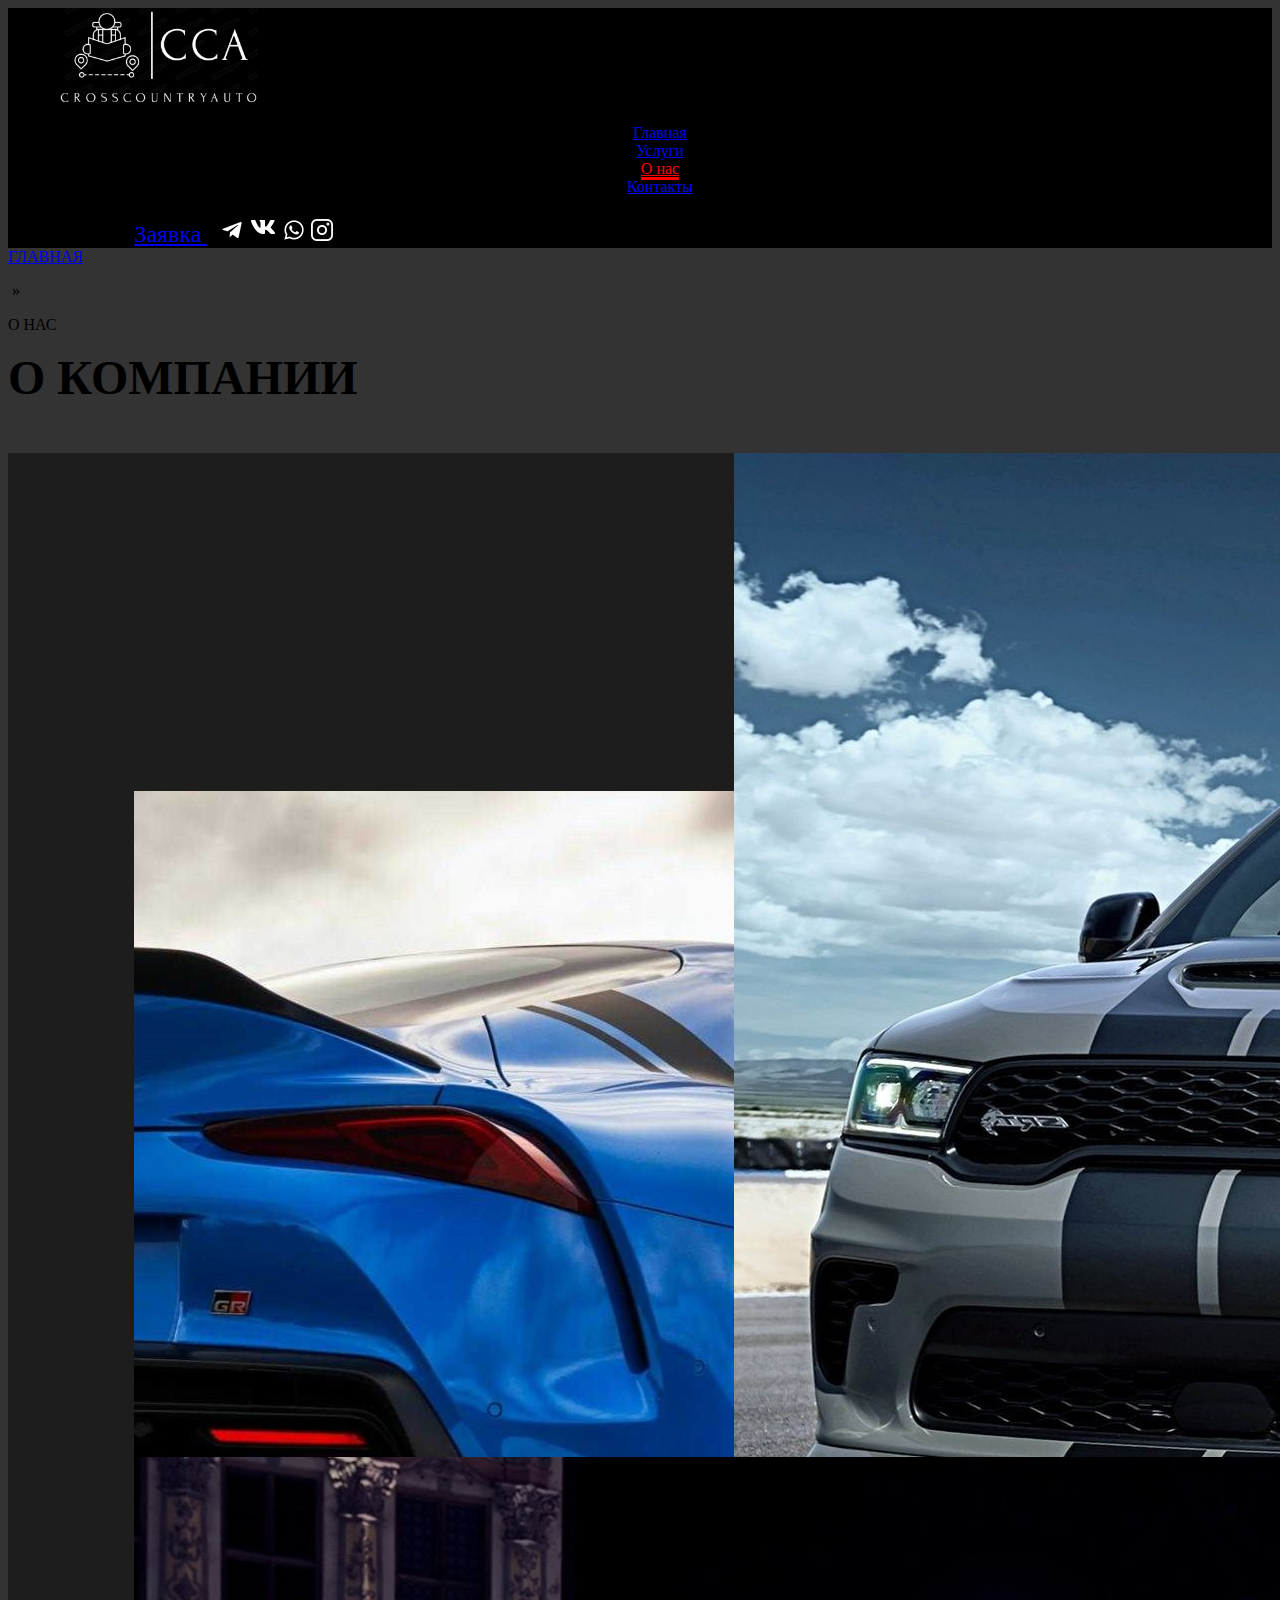
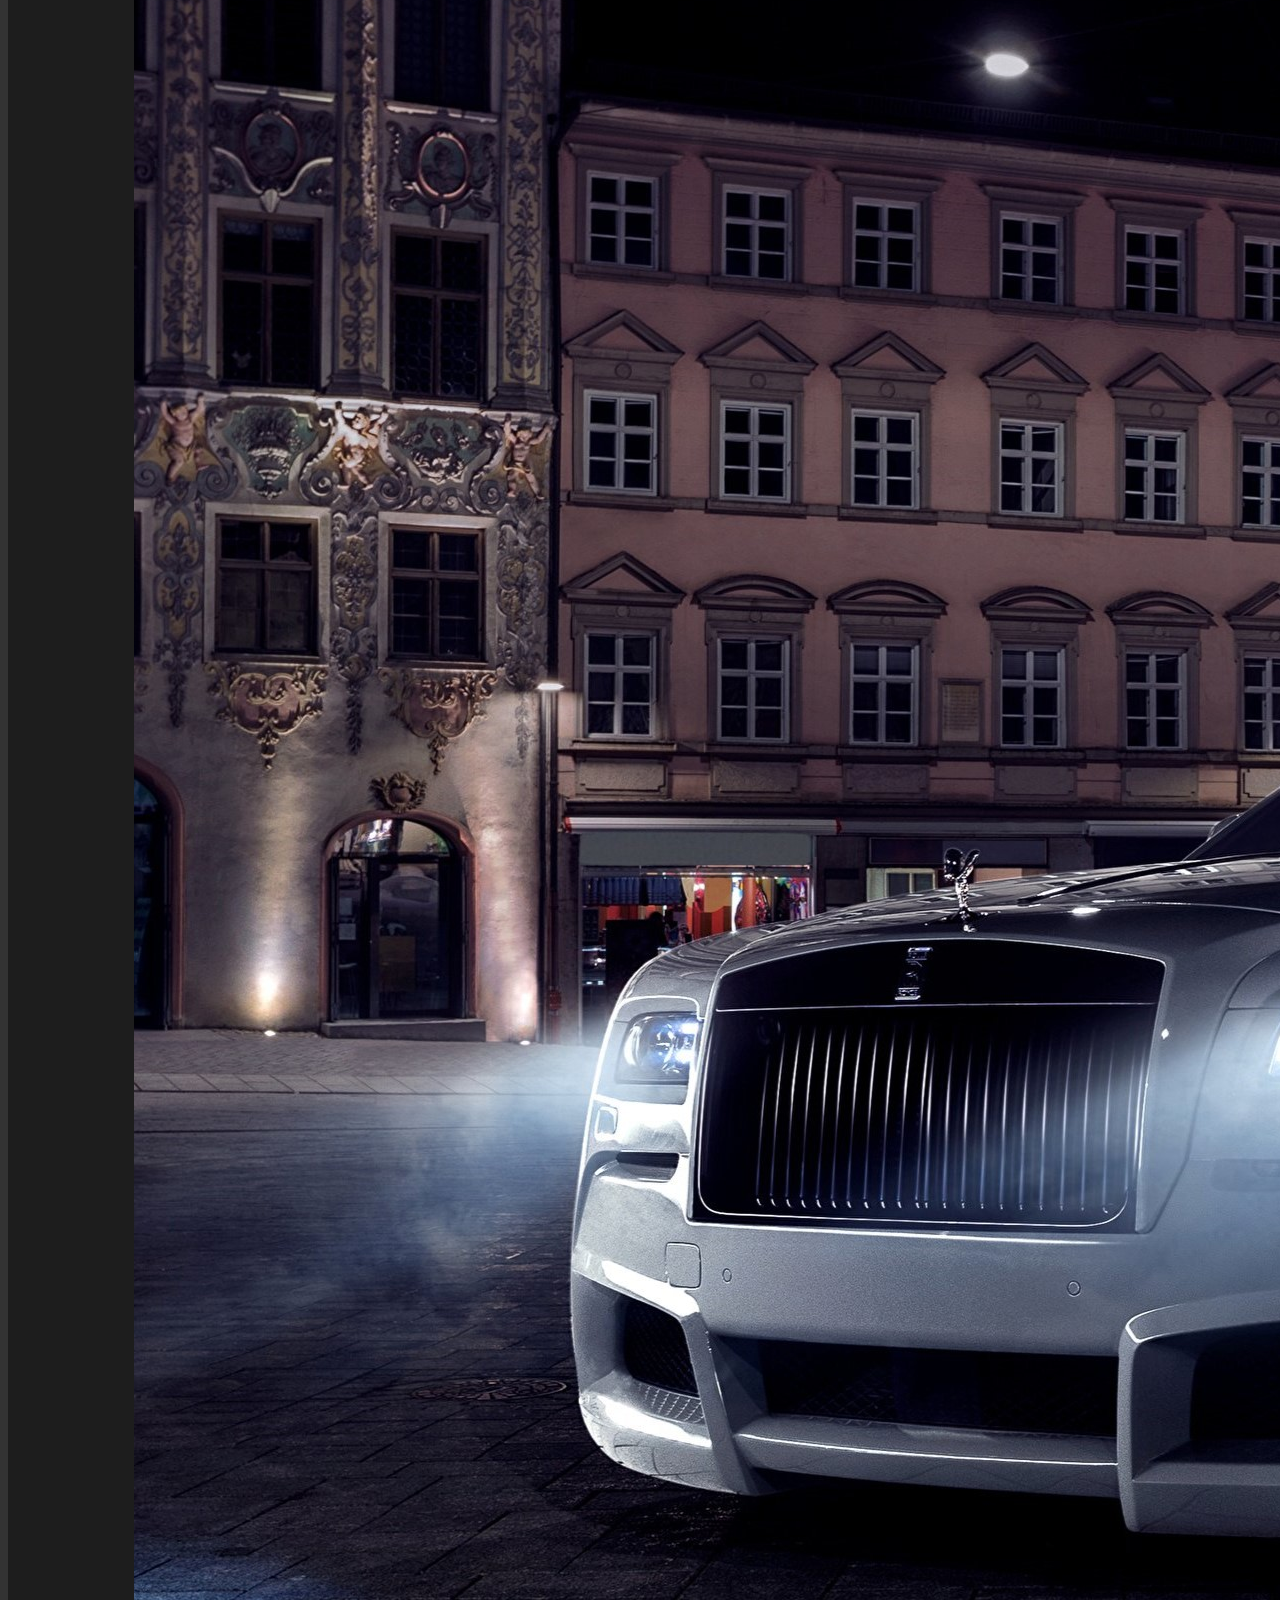
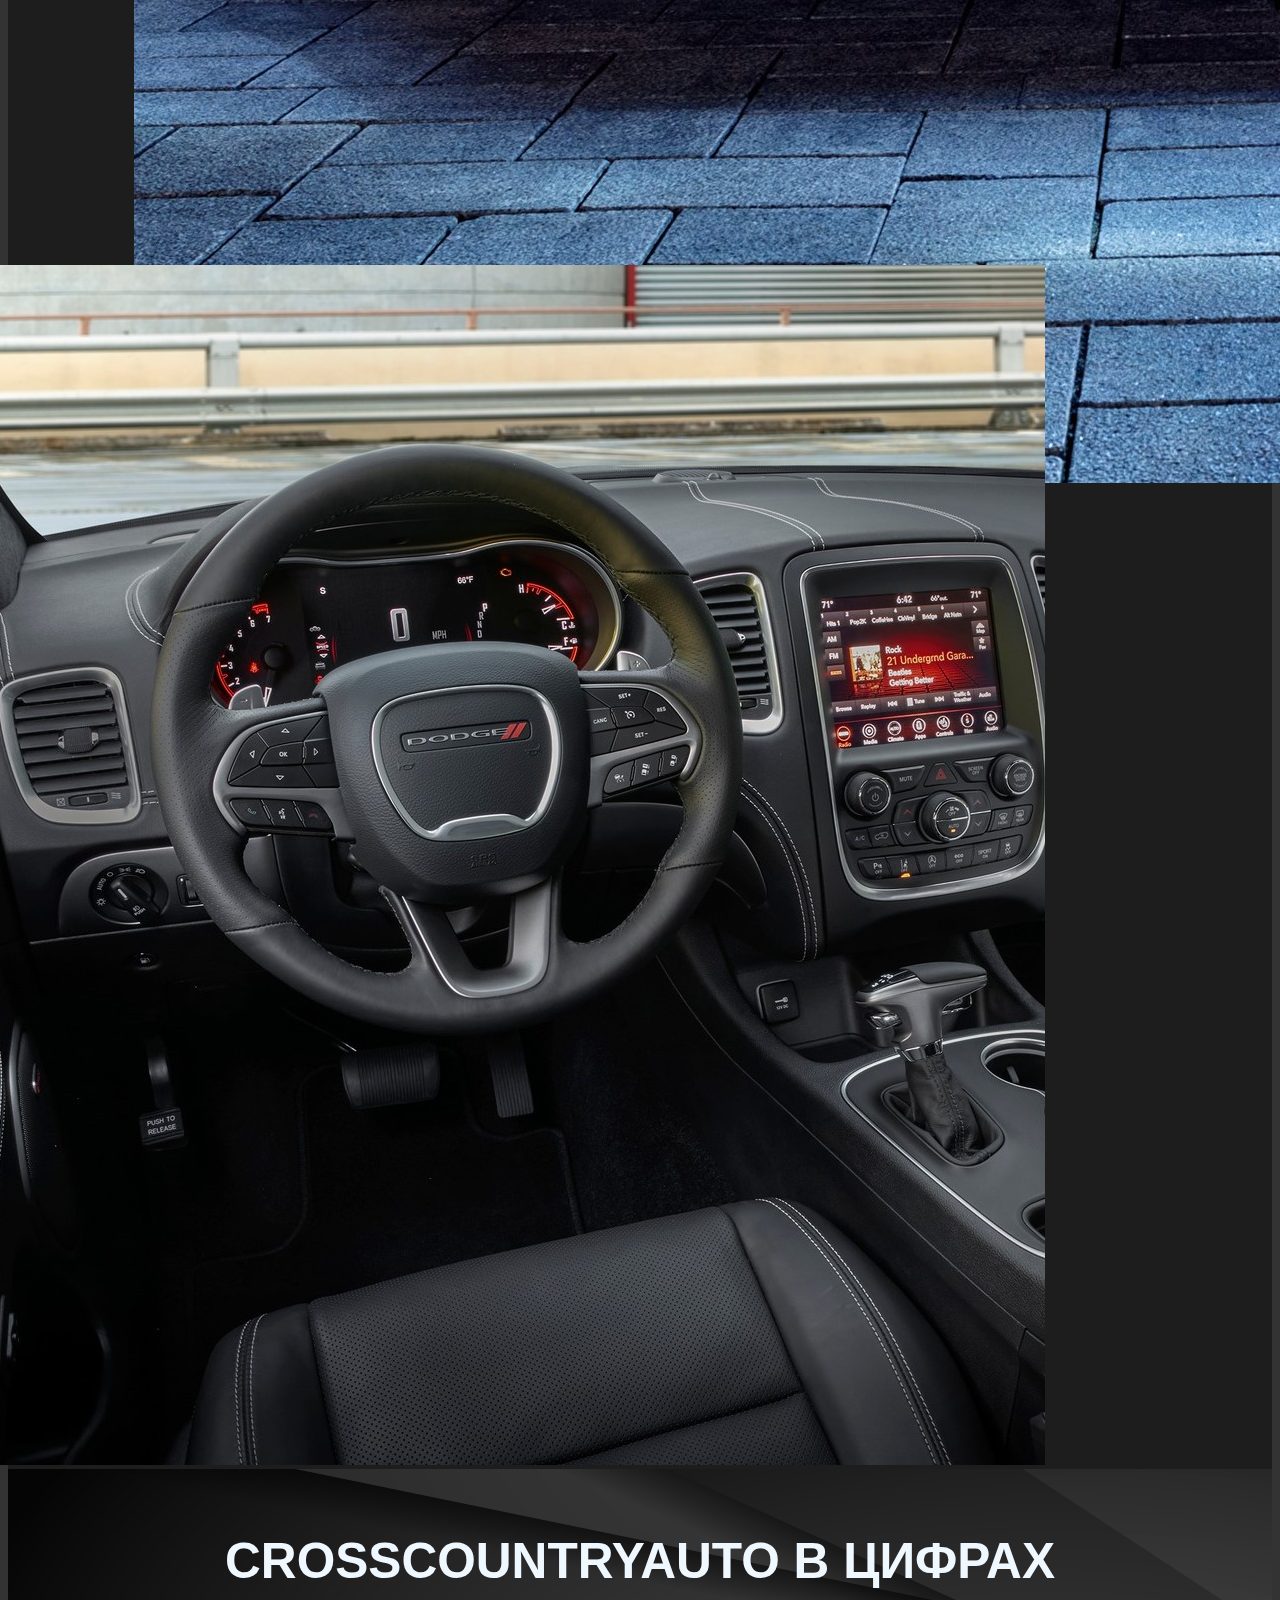
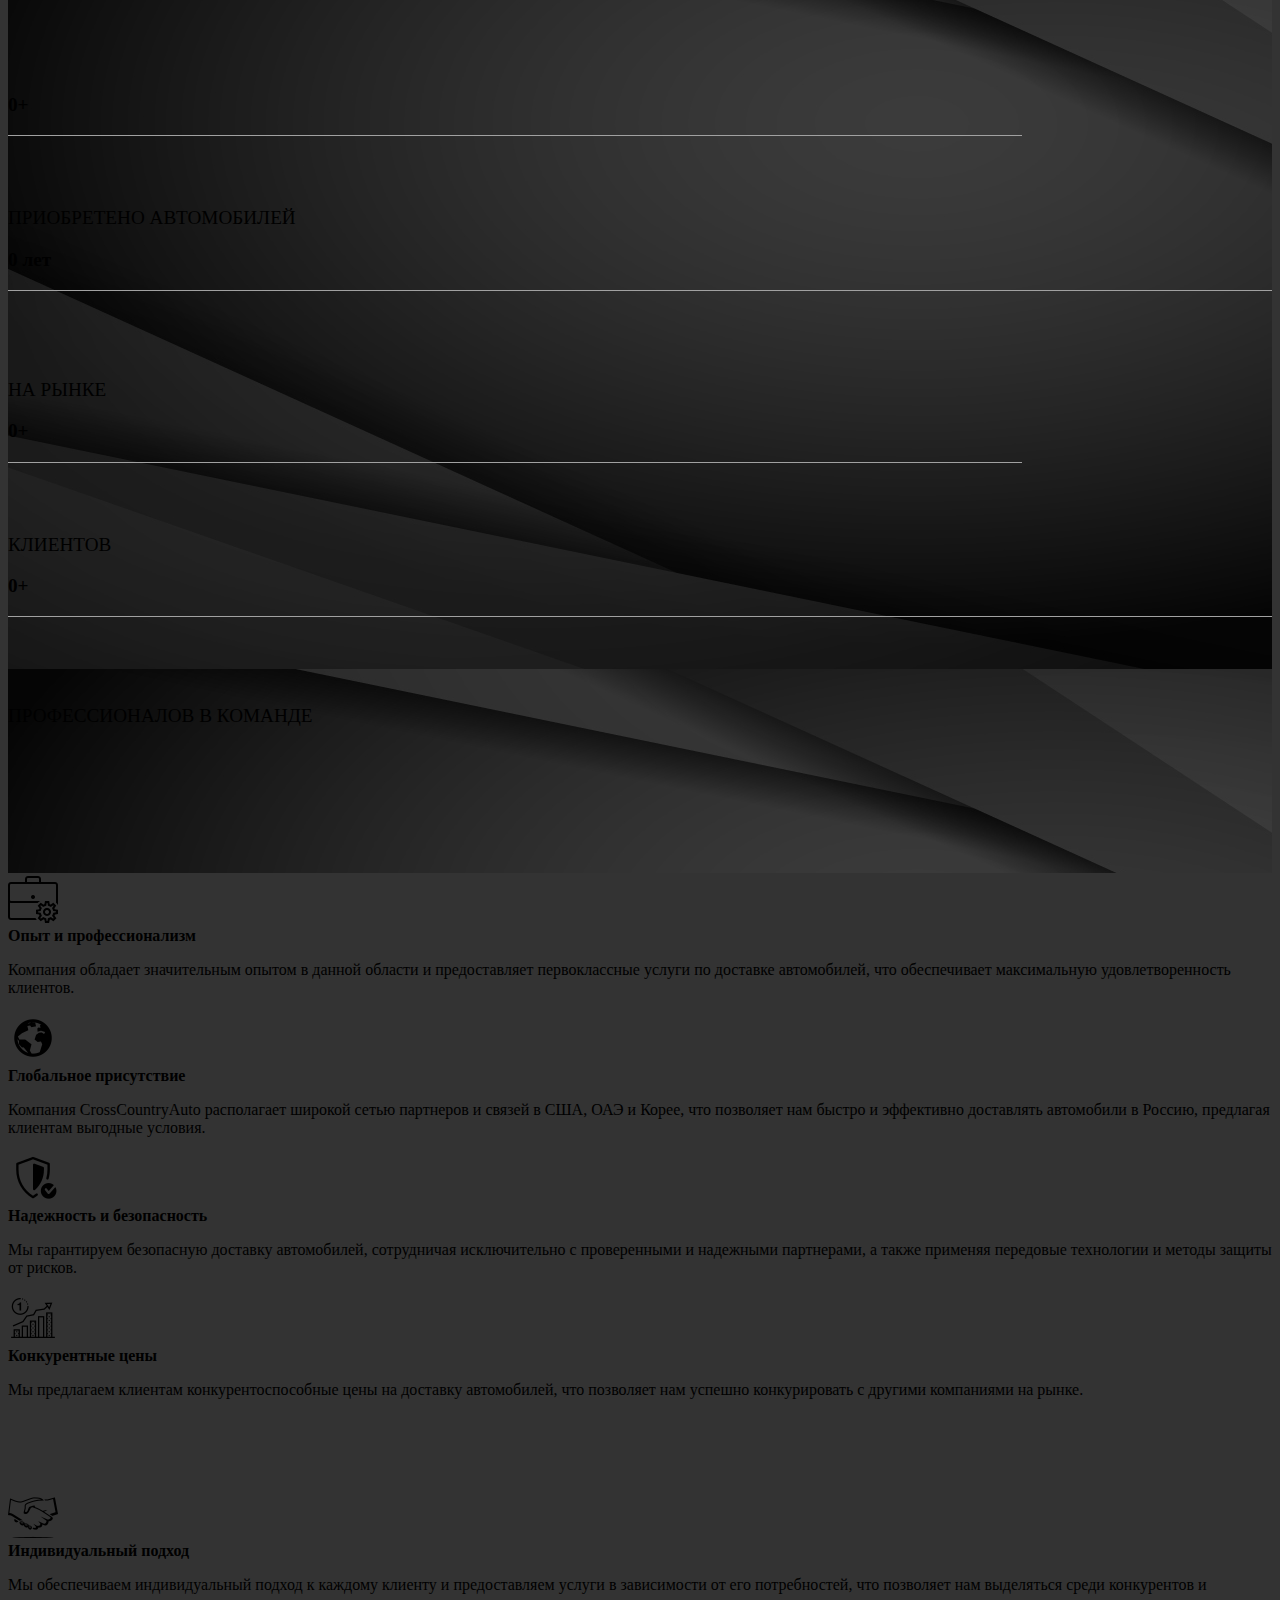
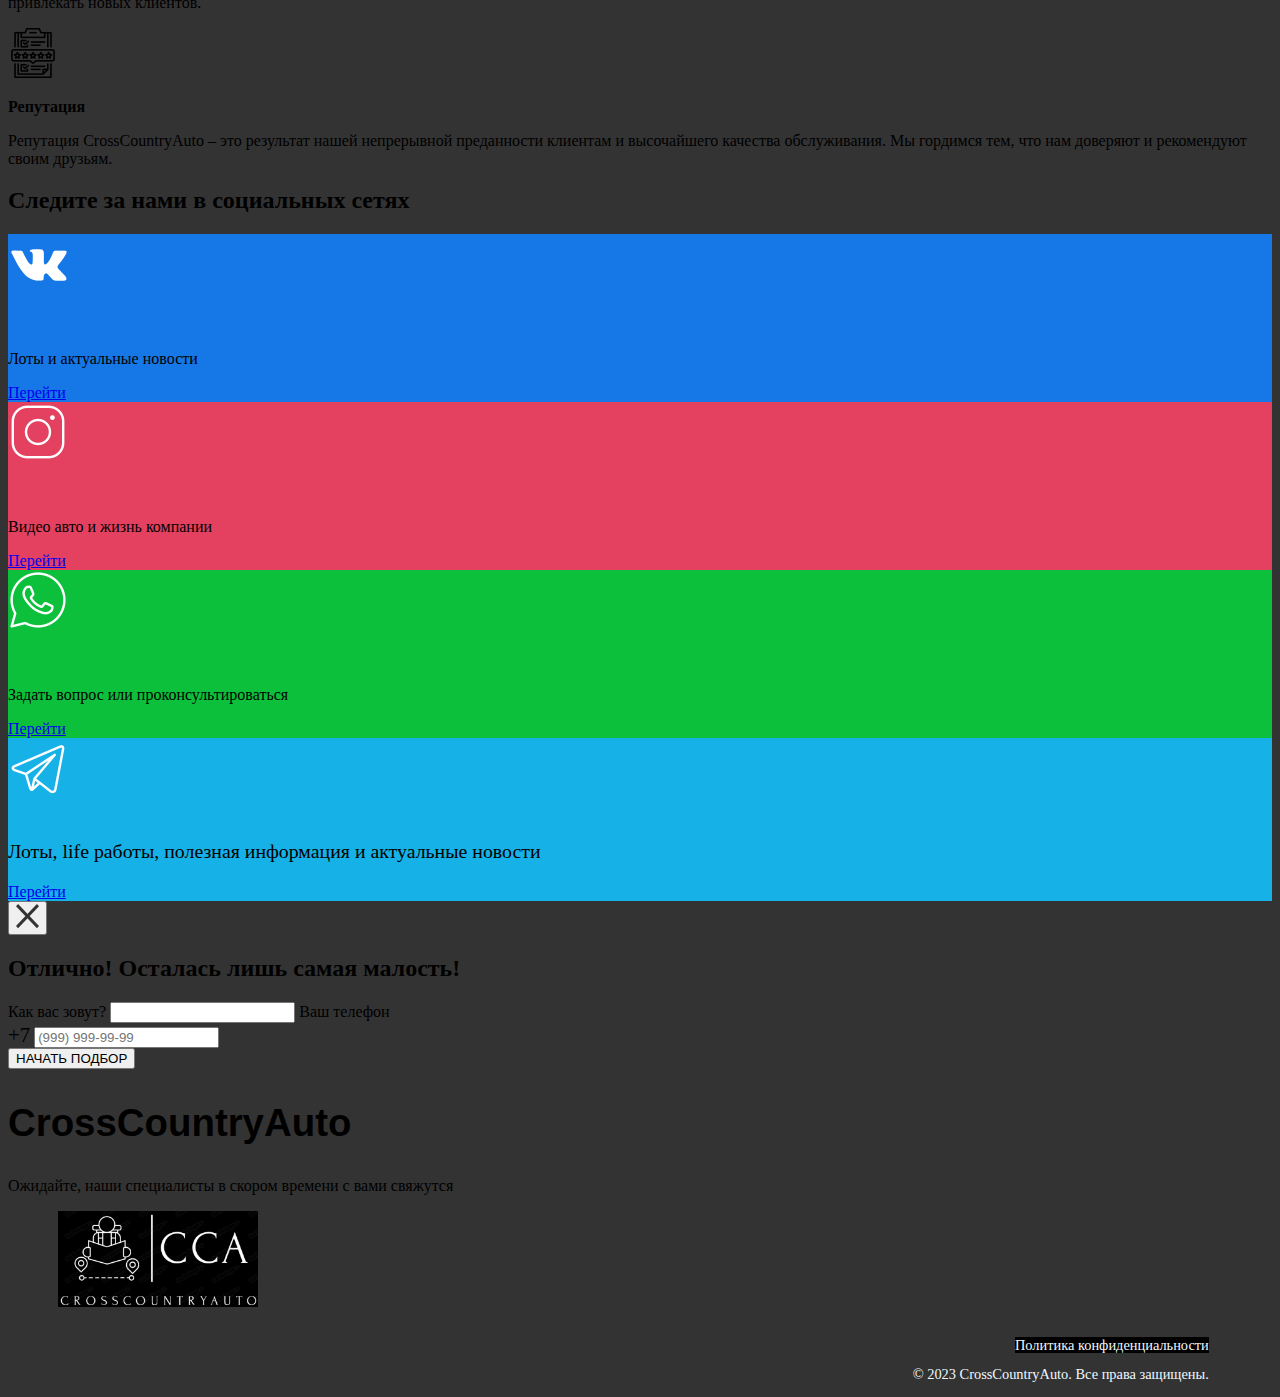
==== about.html @ b7644393 "Add files via upload" ====
<!DOCTYPE html>
<html lang="en">

<head>
    <meta charset="UTF-8">
    <meta name="viewport" content="width=device-width, initial-scale=1.0">
    <link rel="stylesheet" href="css/style.css">
    <script src="Java Script/script.js"></script>
    <link rel="preconnect" href="https://fonts.googleapis.com">
    <link rel="preconnect" href="https://fonts.gstatic.com" crossorigin>
    <link
        href="https://fonts.googleapis.com/css2?family=Mulish:wght@500&family=Radio+Canada+Big:ital,wght@0,400..700;1,400..700&display=swap"
        rel="stylesheet">
    <link rel="preconnect" href="https://fonts.googleapis.com">
    <link rel="preconnect" href="https://fonts.gstatic.com" crossorigin>
    <link href="https://fonts.googleapis.com/css2?family=Playfair+Display:wght@500&display=swap" rel="stylesheet">
    <title>О компании</title>
</head>

<body style="background-color: #333;">
    <div class="header" style="background-color: black">
        <div style="margin-left: 50px;">
            <a href="index.html"><img src="img/logo2.jpg" alt="CCA LOGO" title="CrossCountryAuto"
                    style="width: 200px;"></a>
        </div>
        <div style="text-align: center;  ">
            <ul>
                <li><a href="index.html" class="button">
                        <span class="button__line button__line--top"></span>
                        <span class="button__line button__line--right"></span>
                        <span class="button__line button__line--bottom"></span>
                        <span class="button__line button__line--left"></span>
                        Главная
                    </a></li>
                <li><a href="services.html" class="button">
                        <span class="button__line button__line--top"></span>
                        <span class="button__line button__line--right"></span>
                        <span class="button__line button__line--bottom"></span>
                        <span class="button__line button__line--left"></span>
                        Услуги
                    </a></li>
                <li><a href="about.html" class="button" style="color: red; border-bottom: 3px solid red;">
                        <span class="button__line button__line--top"></span>
                        <span class="button__line button__line--right"></span>
                        <span class="button__line button__line--bottom"></span>
                        <span class="button__line button__line--left"></span>
                        О нас
                    </a></li>
                <li><a href="contacts.html" class="button">
                        <span class="button__line button__line--top"></span>
                        <span class="button__line button__line--right"></span>
                        <span class="button__line button__line--bottom"></span>
                        <span class="button__line button__line--left"></span>
                        Контакты
                    </a></li>
            </ul>
        </div>
        <a href="#" class="button buttonglav openFormLink open-modal-btn"
            style="margin-left: 10%; margin-right: 1%; align-items: center; font-size: 24px;">
            <span class="button__line button__line--top"></span>
            <span class="button__line button__line--right"></span>
            <span class="button__line button__line--bottom"></span>
            <span class="button__line button__line--left"></span>
            Заявка
        </a>
        <img src="img/icons8-телеграм-24.png" alt="telegram">
        <img src="img/icons8-vk-30.png" alt="vk">
        <img src="img/icons8-whatsapp-messenger-cross-platform-mobile-devices-messaging-application-24.png"
            alt="whatsapp">
        <img src="img/icons8-instagram-24.png" alt="instagram">
    </div>
    <div class="divssilka">
        <div class="divcontactsA"><a href="index.html" class="contactsA">ГЛАВНАЯ</a>
            <p>&nbsp;»&nbsp;</p>
            <p>О НАС</p>
        </div>
        <p style="font-size: 300%; margin-top: 0%;"><b>О КОМПАНИИ</b></p>
    </div>

    <div style=" background-color: #1d1d1d; width: 100%; ">
        <div style="margin: 0% 10%; display: flex;">
            <div class="comandproff">
                <img src="img/3f.jpeg" alt="">
                <img src="img/2f.jpg" alt="" style="margin: 0% 0% -5% -13%;">
                <img src="img/1f.jpg" alt="" style="margin-top: -10%;">
                <img src="img/4f.jpg" alt="" style="margin-left:-13%; margin-top: -10%;">
            </div>
            <div class="comandprofftext">
                <h5
                    style="font-size: 250%; margin-top: 4%;font-family: 'Franklin Gothic Medium', 'Arial Narrow', Arial, sans-serif;">
                    КОМАНДА ПРОФЕССИОНАЛОВ</h5><br>
                <p style="font-size: 150%; margin-top: -10%;"><b>CROSSCOUNTRYAUTO</b> - это компания, специализирующаяся
                    на импорте автомобилей в Россию. <br><br> Наша миссия - сделать процесс покупки автомобиля за
                    границей максимально легким и комфортным для наших клиентов. <br><br> Мы уделяем внимание каждой
                    мелочи: от выбора автомобиля до его доставки прямо к вам.</p>
            </div>
        </div>
    </div>
    
    <div style="background-image: url(img/backgroundonas.jpg);">
        <h2
            style="font-family: 'Gill Sans', 'Gill Sans MT', Calibri, 'Trebuchet MS', sans-serif; color: aliceblue; padding: 5%; font-size: 310%;text-align: center; margin-top: 0%;">
            CROSSCOUNTRYAUTO В ЦИФРАХ</h2>
        <div class="nadnumber" style="margin-left: 0%; justify-content: center; font-size: 120%; padding-bottom: 10%;">
            <div class="number" data-max="5000" style="padding-right: 250px; ">
                <b>0</b><b>+</b>
                <p class="number1" style="padding-top: 7%; border-top: 1px solid rgb(161, 161, 161);">ПРИОБРЕТЕНО
                    АВТОМОБИЛЕЙ</p>
            </div>
            <div class="number" data-max="7">
                <b>0</b><b> лет</b>
                <p class="number1" style="padding-top: 7%; border-top: 1px solid rgb(161, 161, 161);">НА РЫНКЕ</p>
            </div>
            <div class="number" data-max="4000" style="padding-right: 250px;">
                <b>0</b><b>+</b>
                <p class="number1" style="padding-top: 7%; border-top: 1px solid rgb(161, 161, 161);">КЛИЕНТОВ</p>
            </div>
            <div class="number" data-max="32">
                <b>0</b><b>+</b>
                <p class="number1" style="padding-top: 7%; border-top: 1px solid rgb(161, 161, 161);">ПРОФЕССИОНАЛОВ В
                    КОМАНДЕ
                </p>
            </div>
        </div>
    </div>


    <div class="blockonas">
        <div>
            <div><img src="img/icons8-опыт-50.png" alt="Опыт и профессионализм"></div>
            <div><b>Опыт и профессионализм</b>
                <p>Компания обладает значительным опытом в данной области и предоставляет первоклассные услуги по
                    доставке автомобилей, что обеспечивает максимальную удовлетворенность клиентов.</p>
            </div>
        </div>
        <div>
            <div><img src="img/icons8-планета-земля-50.png  " alt="Глобальное присутствие"></div>
            <div><b>Глобальное присутствие</b>
                <p>Компания CrossCountryAuto располагает широкой сетью партнеров и связей в США, ОАЭ и Корее, что
                    позволяет нам быстро и эффективно доставлять автомобили в Россию, предлагая клиентам выгодные
                    условия.</p>
            </div>
        </div>
        <div>
            <div><img src="img/icons8-безопасность50.png" alt="Надежность и безопасность"></div>
            <div><b>Надежность и безопасность</b>
                <p>Мы гарантируем безопасную доставку автомобилей, сотрудничая исключительно с проверенными и надежными
                    партнерами, а также применяя передовые технологии и методы защиты от рисков.</p>
            </div>
        </div>
        <div>
            <div><img src="img/icons8-конкурентныецены-50.png" alt="Конкурентные цены"></div>
            <div><b>Конкурентные цены</b>
                <p>Мы предлагаем клиентам конкурентоспособные цены на доставку автомобилей, что позволяет нам успешно
                    конкурировать с другими компаниями на рынке.</p>
            </div>
        </div>
        <div style="margin-top: 7%;">
            <div><img src="img/icons8-рукопожатие-дела-50.png" alt="Индивидуальный подход"></div>
            <div><b>Индивидуальный подход</b>
                <p>Мы обеспечиваем индивидуальный подход к каждому клиенту и предоставляем услуги в зависимости от его
                    потребностей, что позволяет нам выделяться среди конкурентов и привлекать новых клиентов.</p>
            </div>
        </div>
        <div>
            <div><img src="img/icons8-репутация-50.png" alt="Репутация">
                <p></p>
            </div>
            <div><b>Репутация</b>
                <p>Репутация CrossCountryAuto – это результат нашей непрерывной преданности клиентам и высочайшего
                    качества обслуживания. Мы гордимся тем, что нам доверяют и рекомендуют своим друзьям.</p>
            </div>
        </div>
    </div>
    <div class="socsetiglav">
        <h2>Следите за нами в социальных сетях</h2>
        <div class="socseti">
            <div style="background-color: #1677e7;">
                <img src="img/icons8-вконтакте-60.png" alt=""><br><br><br>
                <p>Лоты и актуальные новости</p>
                <a href="http://vk.com/rivera_vb">Перейти</a>
            </div>
            <div style="background-color: #E4405F;">
                <img src="img/icons8-instagram-60.png" alt=""><br><br><br>
                <p>Видео авто и жизнь компании</p>
                <a href="#">Перейти</a>
            </div>
            <div style="background-color: #0cc03b;">
                <img src="img/icons8-whatsapp-60.png" alt=""><br><br><br>
                <p>Задать вопрос или проконсультироваться</p>
                <a href="#">Перейти</a>
            </div>
            <div style="background-color: #16b1e7;">
                <img src="img/icons8-телеграмма-app-60.png" alt=""><br><br>
                <p style="font-size: 124%;">Лоты, life работы, полезная информация и актуальные новости</p>
                <a href="http://t.me/v_bevkh">Перейти</a>
            </div>
        </div>
    </div>

    <!-- МОДАЛЬНОЕ ОКНО -->
    <div class="modal" id="my-modal">
        <div class="modal__box">
            <button class="modal__close-btn" id="close-my-modal-btn">
                <svg width="23" height="25" viewBox="0 0 23 25" fill="none" xmlns="http://www.w3.org/2000/svg">
                    <path
                        d="M2.09082 0.03125L22.9999 22.0294L20.909 24.2292L-8.73579e-05 2.23106L2.09082 0.03125Z"
                        fill="#333333" />
                    <path d="M0 22.0295L20.9091 0.0314368L23 2.23125L2.09091 24.2294L0 22.0295Z"
                        fill="#333333" />
                </svg>
            </button>
            <div id="form-container">
                <h2>Отлично! Осталась лишь самая малость!</h2>
                <form id="registration-form">
                    <label for="name">Как вас зовут?</label>
                    <input type="text" id="name" name="name" required>

                    <label for="phone">Ваш телефон</label>
                    <div class="phone-input">
                        <span class="phone-code" style="font-size: 130%; padding-bottom: 3%;">+7</span>
                        <input type="tel" id="phone" name="phone" pattern="\d{10}" placeholder="(999) 999-99-99"
                            required>
                    </div>
                    <button type="submit">НАЧАТЬ ПОДБОР</button>
                </form>
            </div>
            <div></div>
            <div id="confirmation-message">
                <h2 style="font-size: 240%; font-family: 'Lucida Sans', 'Lucida Sans Regular', 'Lucida Grande', 'Lucida Sans Unicode', Geneva, Verdana, sans-serif;">CrossCountryAuto</h2>
                <p>Ожидайте, наши специалисты в скором времени с вами свяжутся</p>
            </div>
        </div>
    </div>
    <!-- МОДАЛЬНОЕ ОКНО -->

    <div class="nizheader">
        <div style="margin-left: 50px;">
            <a href="index.html"><img src="img/logo2.jpg" alt="CCA LOGO" title="CrossCountryAuto"
                    style="width: 200px;"></a>
        </div>
        <div style="text-align: right; margin: 2% 5% 0% 0%; color: aliceblue;">
            <a href="###"
                style="font-size: 90%; background-color: black; color: aliceblue; text-decoration: none;">Политика
                конфиденциальности</a><br>
            <p style="font-size: 90%; margin-top: 1%;">© 2023 СrossCountryAuto. Все права защищены.</p>
        </div>
    </div>




</body>

</html>
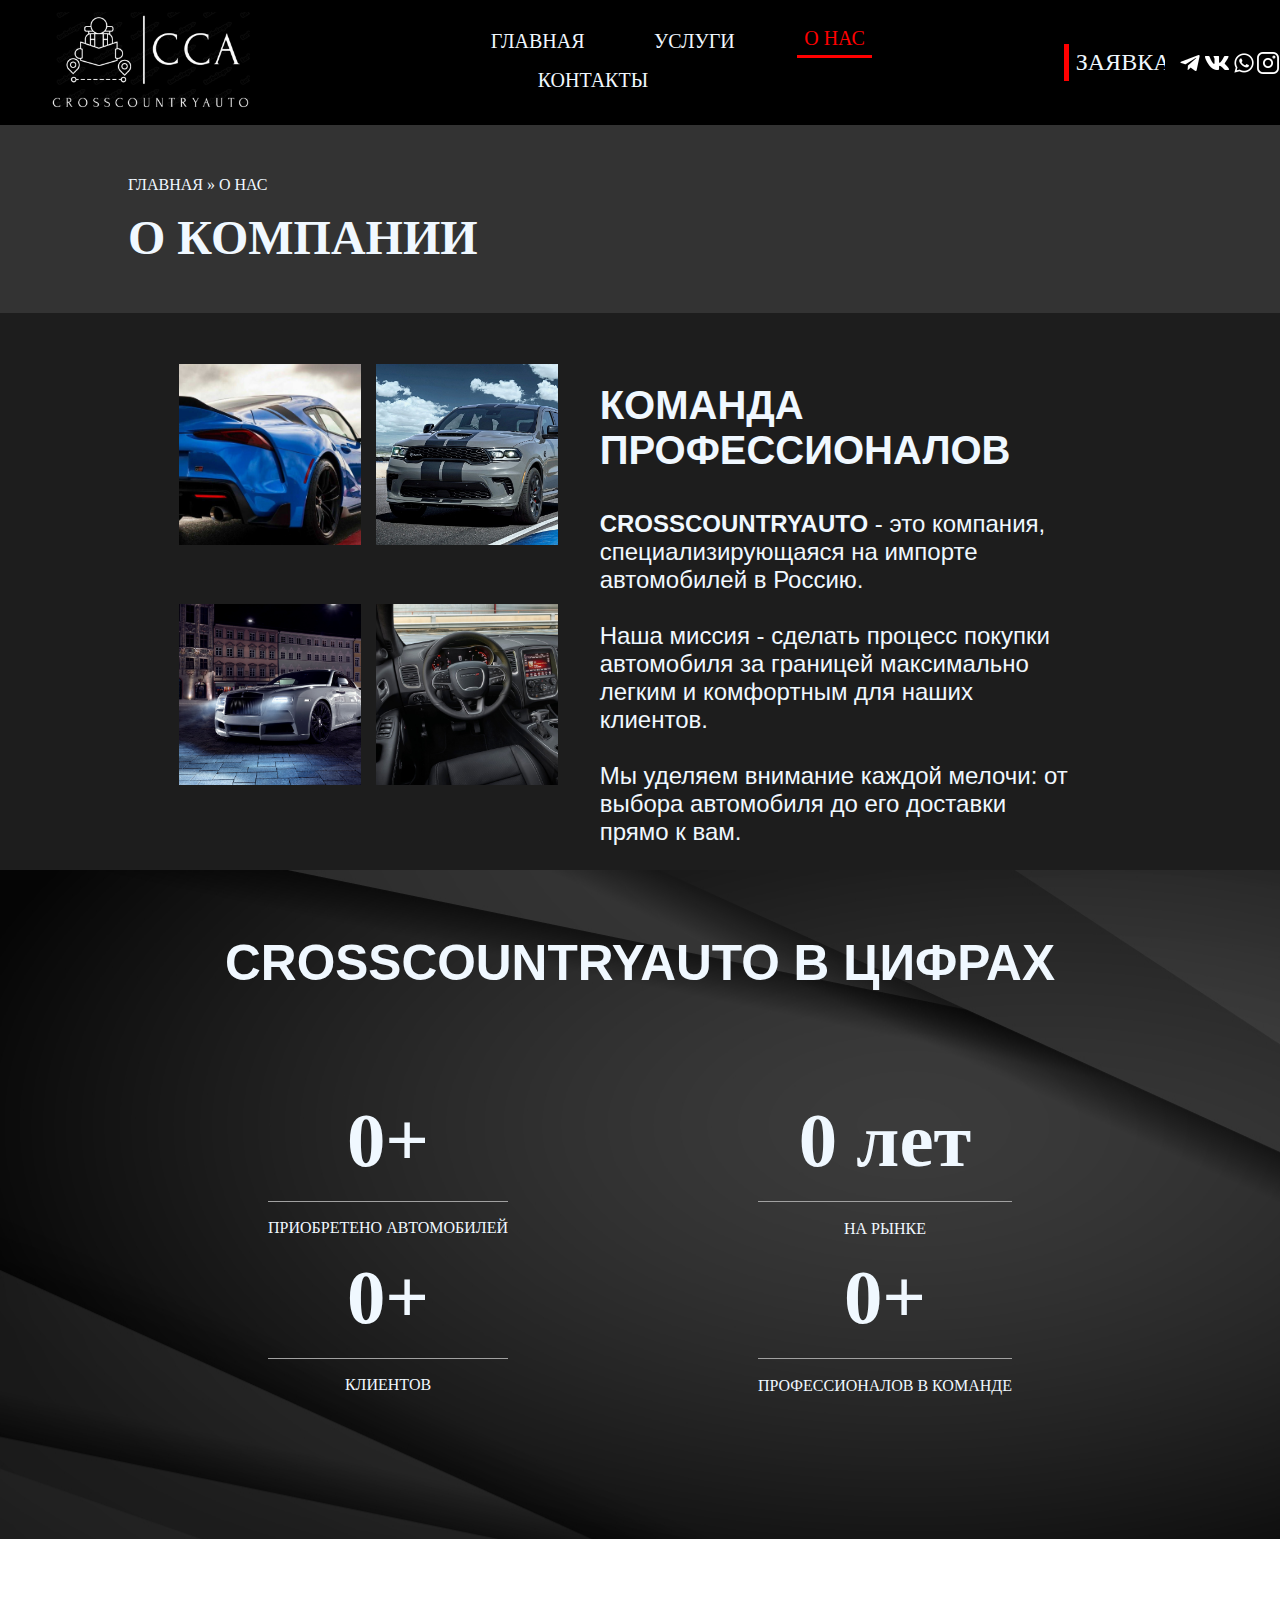
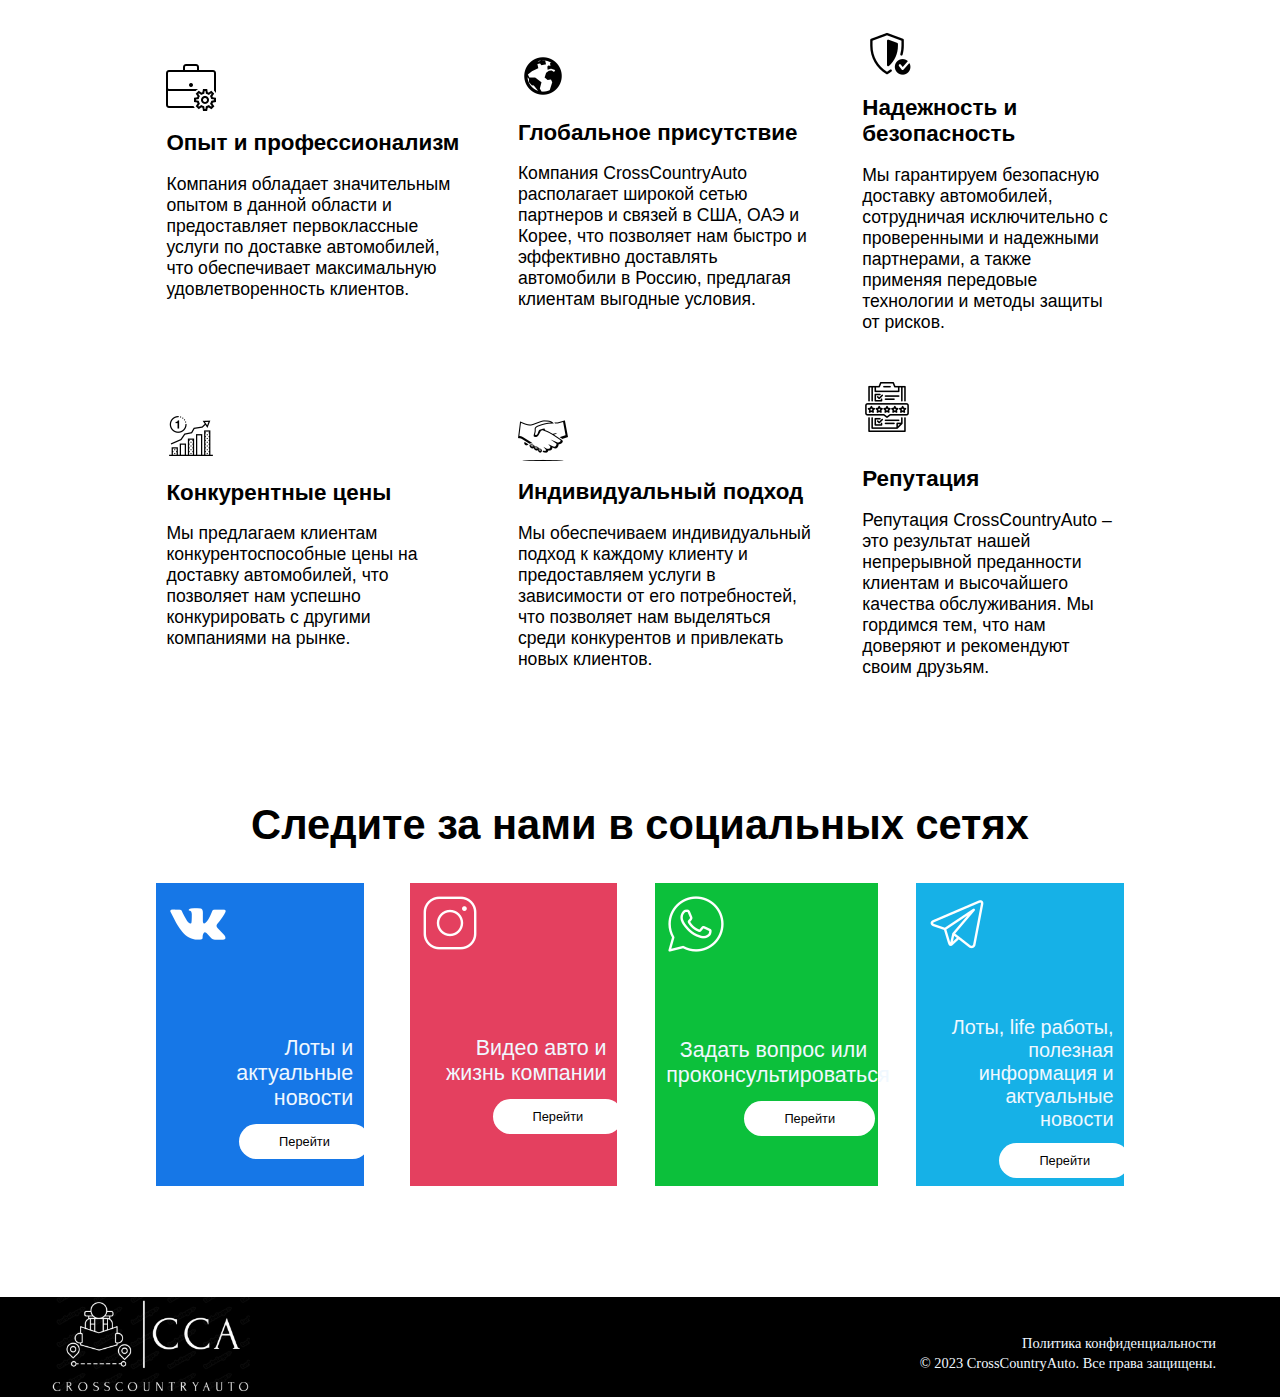
==== commit 92dffefc: "Update about.html" ====
--- a/about.html
+++ b/about.html
@@ -14,6 +14,7 @@
     <link rel="preconnect" href="https://fonts.googleapis.com">
     <link rel="preconnect" href="https://fonts.gstatic.com" crossorigin>
     <link href="https://fonts.googleapis.com/css2?family=Playfair+Display:wght@500&display=swap" rel="stylesheet">
+    <link rel="icon" type="image/png" sizes="32x32" href="./img/logo1.png">
     <title>О компании</title>
 </head>
 
@@ -252,4 +253,4 @@
 
 </body>
 
-</html>+</html>
--- a/css/style.css
+++ b/css/style.css
@@ -0,0 +1,967 @@
+.header {
+    display: flex;
+    align-items: center;/* выравнивает меню по фото */ 
+}
+/* ШРИФТЫ */
+.mulish {
+    font-family: "Mulish", sans-serif;
+    font-optical-sizing: auto;
+    font-weight: 500;
+    font-style: normal;
+  
+}
+body{
+    margin: 0;
+}
+
+
+.playfair-display {
+font-family: "Playfair Display", serif;
+font-optical-sizing: auto;
+font-weight: 500;
+font-style: normal;
+}
+  
+/* ШРИФТЫ */
+
+html {
+    scroll-behavior: smooth ;
+} 
+ul{
+    font-size: 22px; 
+    padding-left: 0px;
+    
+}
+li{
+    display: inline;
+    margin-right: 50px;
+    
+}
+li:first-child{
+    margin-left: 220px;
+    color: red;
+}
+li:last-child{
+    margin-right: 0px;
+}
+
+
+.button{
+    position: relative;
+    color: aliceblue;
+    display: inline-block;
+    text-transform: uppercase;
+    text-decoration: none;
+    font-size: 20px;
+    overflow: hidden;
+    padding: 5px 7px;
+    transition: 0.2s;
+}
+
+
+.button__line{
+    position: absolute;
+    display: block;
+}
+
+.button__line--top{
+    top: 0;
+    left: -100%;
+    width: 100%;
+    height: 2px;
+    background: linear-gradient(90deg, transparent, red);
+}
+.button:hover .button__line--top{
+    left: 100%;
+    transition: 2s;
+    transition-delay: 0.25s;
+}
+.button__line--bottom{
+    bottom: 0;
+    right: -100%;
+    width: 100%;
+    height: 2px;
+    background: linear-gradient(270deg, transparent, red);
+}
+.button:hover .button__line--bottom{
+    right: 100%;
+    transition: 2s;
+    transition-delay: 0.25s;
+}
+.button__line--left{
+    left: 0;
+    bottom: -100%;
+    width: 2px;
+    height: 100%;
+    background: linear-gradient(0deg, transparent, red);
+}
+.button:hover .button__line--left{
+    bottom: 100%;
+    transition: 2s;
+    transition-delay: 0.25s;
+}
+.button__line--right{
+    right: 0;
+    top: -100%;
+    width: 2px;
+    height: 100%;
+    background: linear-gradient(180deg, transparent, red);
+}
+.button:hover .button__line--right{
+    top: 100%;
+    transition: 2s;
+    transition-delay: 0.25s;;
+}
+
+.button:hover {
+    box-shadow: 0 0 15px red;
+    transition: 1s;
+    transition-delay: 1s;
+    border-left: 0;
+}
+
+.buttonglav{
+    border-left: 5px solid red;
+}
+.buttonglav:hover{
+    border-left: 0;
+}
+
+.buttonslider{
+    background-color: black;
+    text-decoration: none;
+    color: aliceblue;
+    margin-left: 0;
+    font-size: 80%;
+}
+
+.buttonslider:hover{
+    color: #000;
+    transition: 1s;
+    background-color: aliceblue;
+    -webkit-text-shadow: 2px 2px 2px #000; /*Тень*/
+    --moz-text-shadow: 2px 2px 2px #000;
+    text-shadow: 2px 2px 2px #000; /*Тень*/
+}
+
+.slider{
+    align-items: center;
+    width: 100%;
+    height: 90vh;
+    background-repeat: no-repeat;
+    background-position: center;
+    background-size: cover;
+    position: relative;
+    background-image: url(../img/1.jpg);
+
+    animation: slide 30s infinite;
+}
+@keyframes slide{
+    25%{
+        background-image: url(../img/2.jpg);
+    }
+    50%{
+        background-image: url(../img/3.jpg);
+    }
+    75%{
+        background-image: url(../img/4.jpg);
+    }
+    100%{
+        background-image: url(../img/1.jpg);
+    }
+}
+
+.text1 {
+    position: absolute;
+    top: 20%;
+    left: 23%;
+    line-height: 5px;
+    transform: translate(-50%, -50%);
+    color: white;
+    font-size: 35px;
+    opacity: 0; /* Начальная прозрачность */
+    animation: fadeInOut 30s infinite; /* Применяем анимацию к тексту */
+  }
+
+  @keyframes fadeInOut {
+    0% {
+      opacity: 0; /* Начальная и конечная прозрачность */
+    }
+    40%{
+        opacity: 1;
+    }
+    50%{
+        opacity: 0;
+    }
+    90%{
+        opacity: 1;
+    }
+}
+
+.separation{
+    background-color: #000000;
+    height: 80px;
+    display: flex;
+    align-items: center;
+    justify-content: space-between;
+    color: aliceblue;
+    padding: 0 20px;
+}
+.cca {
+    font-size: 40px;
+    font-weight: bold;
+    color: red;
+}
+
+.line {
+    height: 100%;
+    width: 1px;
+    background-color: rgb(255, 255, 255);
+    margin: 0 20px;
+}
+/* ЭТАПЫ ПРИОБРЕТЕНИЯ АВТО */
+.collapsible{
+    cursor: pointer;
+    color: black;
+    padding: 18px;
+    border: none;
+    text-align: left;
+    outline: none;
+    font-size: 30px;
+    background-color: aliceblue;
+    
+}
+
+.active,
+.collapsible:hover{
+    color: #999;
+}
+
+.collapsible1{
+    cursor: pointer;
+    color: rgb(255, 255, 255);
+    padding: 18px 0px 18px 18px;
+    border: none;
+    text-align: left;
+    outline: none;
+    font-size: 35px;
+    background-color: rgb(0, 0, 0);
+    font-size: 30px;
+}
+
+.active,
+.collapsible1:hover{
+    color: #999;
+}
+
+.collapsible2{
+    cursor: pointer;
+    color: rgb(255, 255, 255);
+    padding: 18px 0px 10px 18px;
+    border: none;
+    text-align: left;
+    outline: none;
+    font-size: 35px;
+    background-color: rgb(0, 0, 0);
+    background-color: white;
+}
+
+.active,
+.collapsible2:hover{
+    color: #999;
+}
+
+.content{
+    padding: 5px 18px;
+    max-height: 0;
+    overflow: hidden;
+    font-size: large;
+    transition: max-height 0.5s ease-out;
+    }
+
+.etapblock{
+    background-color: aliceblue;
+    
+}
+.etapavto{
+    text-align: center; 
+    margin: 0px; 
+    padding: 50px; 
+    font-size: 70px;
+}
+
+.etaps{
+    width: 50%;
+    padding: 25px 100px 25px 25px;
+    display: flex; 
+    flex-direction: column;
+}
+
+.imgetaps{
+    width:50%; 
+    padding: 25px 25px 25px 200px;
+}
+/* ЭТАПЫ ПРИОБРЕТЕНИЯ АВТО */
+
+.bacgrdclr{
+    background-image: url(../img/gradient.jpg);
+    height: 380px;
+    background-repeat: no-repeat;
+    background-position: center;
+    background-size: cover;
+    position: relative; 
+    background-size: 100%;
+    display: flex;
+    flex-direction: row;
+    align-items: center;
+    
+}
+
+.kakieavto{
+    flex: 1;
+    width: 50%;
+    padding: 25px 25px 25px 100px;
+    text-align: center; 
+    font-size: 40px;
+    background: linear-gradient( 360deg, #000000 33%, #ffffff 66%, #fefefe);
+    background-clip: text;
+    -webkit-text-fill-color: transparent;
+}
+.kakieavto1{
+    flex: 1;
+    width: 50%;
+    padding: 25px 100px 25px 25px;
+    font-size: 20px;
+    display: grid;
+    grid-template-columns: 30px auto 30px auto;
+    grid-template-rows: auto auto;
+    text-align: left;
+    background: linear-gradient( 360deg, #000000 33%, #ffffff 66%, #fefefe);
+    background-clip: text;
+    -webkit-text-fill-color: transparent;
+}
+
+/* CТАТИСТИКА *//* CТАТИСТИКА *//* CТАТИСТИКА */
+
+.background{
+    background-image: url(../img/bacgrd.jpg);
+    width: 100%;
+    height: 400px;
+    margin-top: -60px;
+    display: flex;
+    flex-direction: row;
+    align-items: center;
+}
+.number{
+    color: aliceblue;
+    font-size: 400%;
+     
+}
+.number1{
+    font-size: medium; 
+    white-space: nowrap;
+}
+.nadnumber{
+    display: grid;
+    grid-template-columns: auto auto ;
+    grid-template-rows: auto auto;
+    text-align: center;
+    margin-left: 10%;
+    margin-top: 3%;
+}
+.numberimg{
+    width: 70%; 
+    margin-left: 10%; 
+    margin-top: 10%;
+}
+
+/* CТАТИСТИКА *//* CТАТИСТИКА *//* CТАТИСТИКА */
+
+
+
+
+/* ПОСЛЕДНИЙ БЛОК *//* ПОСЛЕДНИЙ БЛОК *//* ПОСЛЕДНИЙ БЛОК */
+.lastind{
+    background-color: white;
+    margin-left: 5%     ;
+}
+
+.lastindIN{
+    margin-left: 1%;
+    display: grid;
+    grid-template-columns: 60% 40%;
+}
+
+.lastIN{
+    font-weight: normal;
+    margin-top: -1%; 
+    font-size: 110%;
+}
+/* ПОСЛЕДНИЙ БЛОК *//* ПОСЛЕДНИЙ БЛОК *//* ПОСЛЕДНИЙ БЛОК */
+
+
+.nizheader{
+    display: flex;
+    align-items: center;
+    background-color: black; 
+    justify-content: space-between;
+}
+
+.contactsA{
+    color: aliceblue; 
+    text-decoration: none;
+
+}
+
+.contactsA:hover {
+    color: red;
+    transition: 2s;
+}
+
+.divcontactsA{
+    display: flex; 
+    align-items: center; 
+    font-size: 100%; 
+    margin-top: 3%;
+}
+.divssilka{
+    margin-left: 10%; 
+    color: aliceblue; 
+    height: 20%;
+}
+
+/* ФОРМА СВЯЗИ ДЛЯ КОНТАКТОВ *//* ФОРМА СВЯЗИ ДЛЯ КОНТАКТОВ */
+.feedback-form {
+    width: 80%;
+    text-align: left;
+}
+
+.feedback-form h1 {
+    font-size: 24px;
+    margin-bottom: 20px;
+}
+
+.feedback-form input, 
+.feedback-form textarea {
+    width: calc(100% - 5%); 
+    padding: 10px;
+    outline: none;
+    margin-bottom: 15px;
+    border: none;
+
+    background-color: #242424;
+    border-bottom: 1px solid gray;
+    color: #fff;
+    font-size: 70%;
+}
+
+.feedback-form textarea {
+    font-size: 100%;
+}
+
+.feedback-form button {
+    width: auto;
+    padding: 10px;
+    background-color: rgb(228, 0, 0);
+    border: none;
+    border-radius: 4px;
+    color: #fff;
+    font-size: 70%;
+    cursor: pointer;
+}
+
+.feedback-form button:hover {
+    background-color: red;
+}
+
+
+.modal1 {
+    display: none; 
+    position: fixed; 
+    z-index: 1; 
+    left: 0;
+    top: 0;
+    width: 100%;
+    height: 100%;
+    overflow: auto; 
+    background-color: rgba(0, 0, 0, 0.5); 
+}
+
+.modal-content {
+    background-color: #222;
+    margin: 15% auto; 
+    padding: 20px;
+    width: 50%; 
+    text-align: center;
+    border-radius: 8px;
+    color: #fff;
+    position: relative; 
+}
+
+#closeButton {
+    position: absolute; 
+    bottom: -30px; 
+    right: 10px; 
+    background-color: #f44336; 
+    border: none; 
+    color: white; 
+    padding: 10px 20px; 
+    text-align: center; 
+    text-decoration: none; 
+    display: inline-block;
+    font-size: 16px;
+    border-radius: 5px; 
+    cursor: pointer; 
+}
+
+#closeButton:hover {
+    background-color: #d32f2f;  
+}
+
+/* ФОРМА СВЯЗИ ДЛЯ КОНТАКТОВ *//* ФОРМА СВЯЗИ ДЛЯ КОНТАКТОВ */
+
+.comandproff{
+    display: grid;
+    grid-template-columns: 65% 65%;
+    padding-left: 10%;
+    padding-bottom: 10%;
+    padding-top: 5%;
+    grid-template-rows: 65% 65%;
+    width: 100%; 
+    grid-column-gap: 0%;
+    grid-row-gap: 0%;
+    margin-left: -5%;
+}
+.comandproff img{
+    width: 80%;
+    
+}
+.comandprofftext{
+    color: aliceblue;
+    padding-right: 5%;
+    padding-top: 5%;
+    margin-left: 4%;
+    padding-left: 3%;
+    margin-right: 3%;
+    font-family: 'Gill Sans', 'Gill Sans MT', Calibri, 'Trebuchet MS', sans-serif;
+}
+
+.blockonas{
+    background-color: white;
+    height: auto;
+    display: grid;
+    grid-template-columns: auto auto auto;
+    grid-template-rows: auto auto auto;
+    align-items: center;
+    justify-content: center;
+    grid-column-gap: 5%;
+    grid-row-gap: 5%;
+    padding: 7% 13%;
+    font-family: 'Gill Sans', 'Gill Sans MT', Calibri, 'Trebuchet MS', sans-serif;
+
+}
+
+.blockonas img{
+    padding-bottom: 5%;
+}
+
+.blockonas p{
+    font-size: 110%;
+}
+
+.blockonas b{
+    font-size: 140%;
+}
+
+.socsetiglav{
+    background-color: white;
+    height: auto;
+    margin-top: -3%;
+    padding-top: 4%;
+    padding-bottom: 10%;
+}
+
+.socsetiglav h2{
+    font-size: 260%;
+    text-align: center;
+    font-family: 'Lucida Sans', 'Lucida Sans Regular', 'Lucida Grande', 'Lucida Sans Unicode', Geneva, Verdana, sans-serif;
+}
+
+.socseti{
+    display: grid;
+    width: 90%;
+    justify-items: center;
+    grid-template-columns: 18% 18% 18% 18%;
+    grid-template-rows: 106%;
+    grid-column-gap: 4%;
+    justify-content: center;
+    margin: auto;
+}
+.socseti p{
+    color: aliceblue;
+    font-family: 'Gill Sans', 'Gill Sans MT', Calibri, 'Trebuchet MS', sans-serif;
+    font-size: 134%;
+    text-align: end;
+    padding: 5% 5% 0% 5%;
+}
+.socseti img{
+    padding: 5%;
+}
+.socseti a{
+    background-color: white;
+    border-radius: 20px;
+    font-size: 80%;
+    padding: 10px 40px;
+    text-decoration: none;
+    color: #000;
+    margin-left: 40%;
+    font-family: 'Trebuchet MS', 'Lucida Sans Unicode', 'Lucida Grande', 'Lucida Sans', Arial, sans-serif;
+}
+
+
+/* УСЛУГИ *//* УСЛУГИ *//* УСЛУГИ *//* УСЛУГИ */
+.services{
+    background-color: #171717;
+    height: 800px;
+    color: white;
+    font-family: 'Franklin Gothic Medium', 'Arial Narrow', Arial, sans-serif"
+}
+.services h2{
+    text-align: center;
+    margin-bottom: -15%;
+    padding-top: 10%;
+    font-size: 280%;
+
+    
+}
+.text-block {
+    margin: 50px auto;
+    text-align: center;
+    display: grid;
+    padding-top: 4%;
+    height: 600px;
+    font-size: 110%;
+    padding-left: 5%;
+    grid-row-gap: 5%;
+    font-weight: 100;
+    grid-template-columns: 30% 30%;
+    grid-template-rows: 10% 10% 10%;
+    align-items: center;
+    justify-content: center;
+    align-content: center;
+    
+}
+
+.text {
+    opacity: 0;
+    transition: opacity 1s ease-in-out;
+    font-size: 150%;
+    text-align: start;
+}
+.text span{
+    margin-left: -6%;
+    
+}
+.text.visible {
+    opacity: 1;
+}
+
+.hidden {
+    display: block;
+}
+
+
+/* Стили для ссылки */
+/* #openFormLink {
+    color: white;
+    text-decoration: none;
+    border-radius: 5px;
+    cursor: pointer;
+}
+
+
+
+/* Стили для модального окна */
+/* Стили для ссылки */
+/* #openFormLink {
+    color: white;
+    text-decoration: none;
+    border-radius: 5px;
+    cursor: pointer;
+}  */
+
+
+
+/* Стили для модального окна */
+.modal {
+    position: fixed;
+    left: 0;
+    top: 0;
+    width: 100%;
+    height: 100vh;
+    z-index: 2;
+    color: #000;
+    background-color: rgba(0, 0, 0, 0.3);
+    display: grid;
+    align-items: center;
+    justify-content: center;
+    overflow-y: auto;
+    visibility: hidden;
+    opacity: 0;
+    transition: opacity .4s, visibility .4s;
+}
+
+.modal__box {
+    position: relative;
+    max-width: 500px;
+    padding: 45px;
+    z-index: 1;
+    margin: 30px 15px;
+    background-color: white;
+    box-shadow: 0px 0px 17px -7px rgba(34, 60, 80, 0.2);
+    transform: scale(0);
+    transition: transform .8s;
+}
+
+.modal__close-btn {
+    position: absolute;
+    top: 8px;
+    right: 8px;
+    border: none;
+    background-color: transparent;
+    padding: 5px;
+    cursor: pointer;
+}
+
+.modal__close-btn svg path {
+    transition: fill .4s;
+}
+
+.modal__close-btn:hover svg path {
+    fill: blue;
+}
+
+.modal__close-btn:active svg path {
+    fill: rgb(186, 53, 0);
+}
+
+.modal.open {
+    visibility: visible;
+    opacity: 1;
+}
+
+.modal.open .modal__box {
+    transform: scale(1);
+}
+.modal h2 {
+    margin: 0;
+    padding: 0 0 20px 0;
+    font-size: 1.5em;
+    text-align: center;
+}
+
+#registration-form {
+    display: flex;
+    flex-direction: column;
+}
+
+#registration-form label {
+    margin-bottom: 5px;
+    font-weight: bold;
+}
+
+#registration-form input[type="text"],
+#registration-form input[type="tel"] {
+    padding: 10px;
+    margin-bottom: 15px;
+    border: 1px solid #ccc;
+    border-radius: 4px;
+    font-size: 1em;
+}
+
+.phone-input {
+    display: flex;
+    align-items: center;
+}
+
+.phone-code {
+    margin-right: 10px;
+    font-size: 1em;
+}
+
+#registration-form button {
+    padding: 10px 20px;
+    border: none;
+    border-radius: 4px;
+    background-color: #000;
+    color: #fff;
+    font-size: 1em;
+    cursor: pointer;
+    transition: background-color 0.3s ease;
+}
+
+#registration-form button:hover {
+    background-color: #444;
+}
+
+#confirmation-message{
+    display: none;
+    color: rgb(0, 0, 0);
+    padding: 20px;
+    text-align: center;
+}
+
+/* ----------------------------------------- */
+
+.servicestop{
+    height: 75vh;
+    color: white;
+    text-align: center;
+}
+.servicestop h2{
+    font-size: 500%;
+    padding-top: 5%;
+    font-family: 'Trebuchet MS', 'Lucida Sans Unicode', 'Lucida Grande', 'Lucida Sans', Arial, sans-serif;
+}
+
+.servicestop p{
+    font-size: 170%;
+    width: 50%;
+    margin: auto;
+    margin-top: -3%;
+
+    font-family: Cambria, Cochin, Georgia, Times, 'Times New Roman', serif;
+}
+.arrowwww{
+    position: absolute;
+    left: 48%;
+    bottom: 0%;
+    opacity: 0.7;
+    animation: arrowwwwDOWN 2s infinite;
+}
+
+@keyframes arrowwwwDOWN{
+    0%{
+        bottom: 0%;
+    }
+    50%{
+        bottom: 2%;
+    }
+    100%{
+        bottom: 0%;
+    }
+}
+
+.containergl{
+    background-color: white;
+    height: auto;
+}
+
+.container{
+    width: 80%;
+    margin: 0 auto;
+    padding-top: 50px;
+    color: black;
+    display: grid;
+    grid-template-columns: auto auto;
+    grid-template-rows: auto auto auto auto auto auto;
+    justify-content: center;
+    justify-items: center;
+    position: relative;
+}
+.element{
+    opacity: 0;
+    transform: translateY(20px);
+    transition: opacity 0.6s ease-out, transform 0.6s ease-out;
+    margin: 50px 0;
+    width: 60%;
+    text-align: center;
+}
+
+.element.visible {
+    opacity: 1;
+    transform: translateY(0);
+}
+
+.element h2{
+    font-size: 1.5em;
+    margin-bottom: 10px;
+}
+.element p{
+    font-size: 1em;
+    line-height: 1.5;
+}
+.numberserv{
+    font-size: 800%;
+    color: black;
+    opacity: 0.1;
+    margin-top: 12%;
+}
+
+
+.nizservices{
+    background-image:url(../img/nizservices.jpg);
+    height: 800px;
+    background-repeat: no-repeat;
+    background-position: center;
+    background-size: cover;
+    display: grid;
+    grid-template-columns: 57% 30%;
+    grid-template-rows: auto;
+    justify-content: space-evenly;
+    align-items: center;
+}
+.nizservices h2{
+    color: white;
+    font-size: 500%;
+    font-family: 'Trebuchet MS', 'Lucida Sans Unicode', 'Lucida Grande', 'Lucida Sans', Arial, sans-serif;
+}
+.nizservices p{
+    color: white;
+    font-size: 200%;
+}
+
+.feedbckserv{
+    background-color: white;
+    padding: 6% 4%;
+    border-radius: 5%;
+   
+}
+.feedbckserv button{
+    margin-left:5%;
+    border-top-left-radius:7% 50%;
+    border-top-right-radius: 7% 50%;
+    border-bottom-left-radius: 7% 50%;
+    border-bottom-right-radius: 7% 50%;
+    width: 90%;
+    height: 45px;
+    font-size: 120%;
+}
+.feedbckserv input{
+    background-color: white;
+    color: #333;
+    font-size: 110%;
+}
+.feedbckserv textarea{
+    background-color: white;
+    color: #333;
+    font-size: 110%;
+}
+
+.element1{
+    opacity: 0;
+    transform: translateY(20px);
+    transition: opacity 5s ease-out, transform 0.6s ease-out;
+}
+
+.element1.visible {
+    opacity: 1;
+    transform: translateY(0);
+}
+
+/* УСЛУГИ *//* УСЛУГИ *//* УСЛУГИ *//* УСЛУГИ */
+
+
+
+
+
